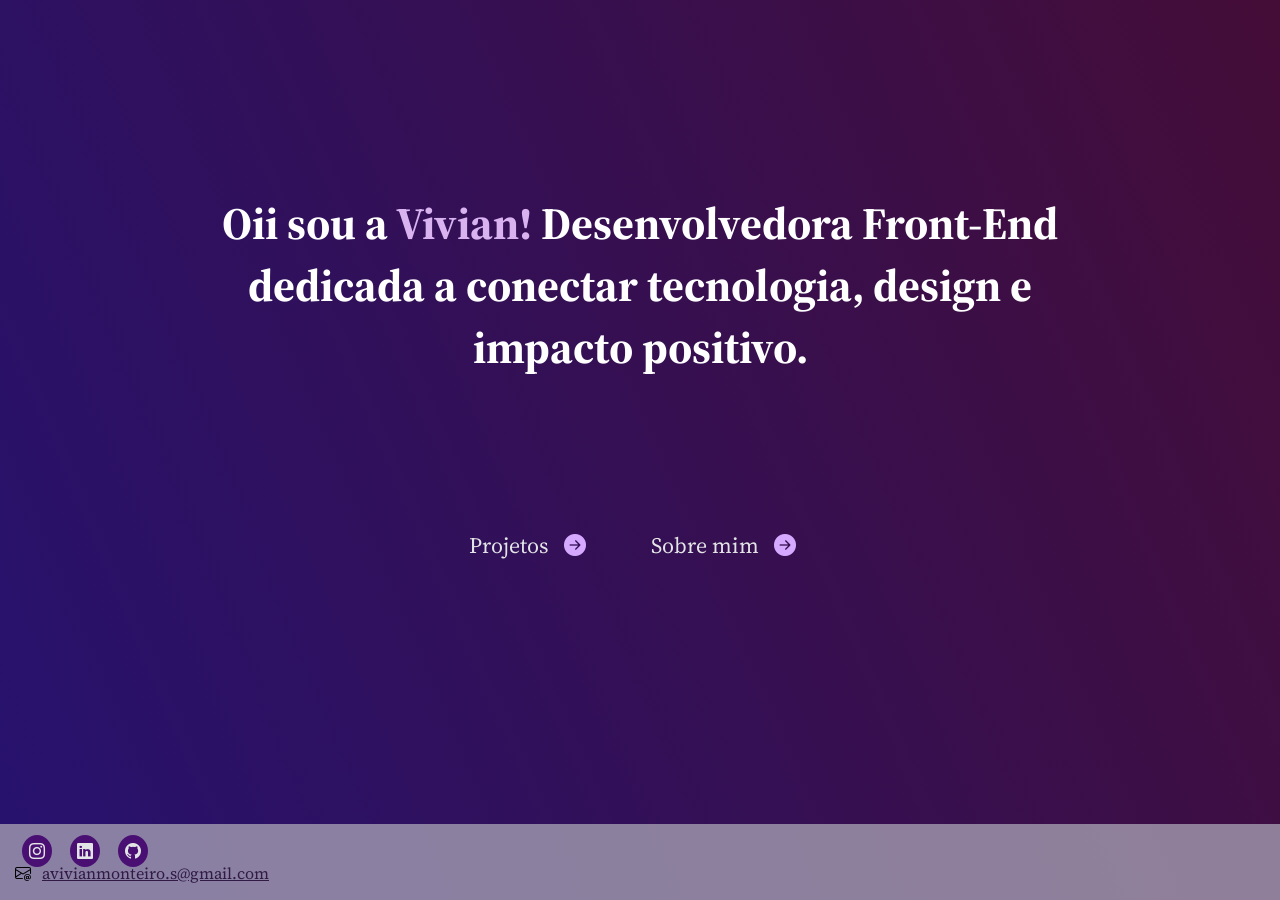
==== index.html @ 0c822752 "Add files via upload" ====
<!DOCTYPE html>
<html lang="en">
<head>
    <meta charset="UTF-8">
    <meta name="viewport" content="width=device-width, initial-scale=1.0">
    <link rel="stylesheet" href="https://cdn.jsdelivr.net/npm/bootstrap-icons@1.13.1/font/bootstrap-icons.min.css">
    <link rel="stylesheet" href="style.css">
    <title>Portifolio</title>
</head>
<body>
    <main>
        <div class="interface">
            
            <div class="title">

            <h1>Oii sou a <span>Vivian!</span> Desenvolvedora Front-End dedicada a conectar tecnologia, design e impacto positivo.</h1>
    </div>
            <div class="links">
                <a href="projetos.html">Projetos<i class="bi bi-arrow-right-circle-fill"></i></a>
                <a href="about.html">Sobre mim<i class="bi bi-arrow-right-circle-fill"></i></a>
            </div>
        </div>
    </main>
    <footer>
        <div class="geral">
            <div class="incons">
               <a href=""> <i class="bi bi-instagram"></i></a>
                <a href=""><i class="bi bi-linkedin"></i></a>
               <a href=""> <i class="bi bi-github"></i></a>
            </div>
            <div class="email">
                <i class="bi bi-envelope-at"></i>
                <a href="">avivianmonteiro.s@gmail.com</a>
            </div></div>
            
    </footer>
</body>
</html>
---- style.css ----
@import url('https://fonts.googleapis.com/css2?family=Source+Serif+4:ital,opsz,wght@0,8..60,200..900;1,8..60,200..900&display=swap');
*{
    margin:0;
    padding: 0;
    border: none;
    box-sizing: border-box;
    font-family: "Source Serif 4", serif;
}
body{
    background: linear-gradient(67deg, rgb(38, 18, 111), rgba(66, 10, 53, 0.99)); 
    display: flex;
    height: 100vh;
    flex-direction: column;
}
.interface{
    padding: 60px 4%;
    margin: 0 auto;
    max-width: 1200px;
}
main{
    flex: 1;
}
.title{
    height: 50vh;
    align-items: center;
    display: flex;
    justify-content: center;

        h1{
            text-align: center;
            font-size: 45px;
            max-width: 950px;
            color: rgb(255, 255, 255);

                span{
                    color: rgb(216, 179, 240);
                }
        }
}
.links{
    align-items: center;
    justify-content: center;
    display: flex;
    padding: 20px 0;
}
.links a{
    color: rgb(227, 228, 230);
    font-size: 22px;
    transition: .2s;
    text-decoration: none;
    padding: 0 25px;

     
        i{
            color:rgb(213, 169, 255);
            padding: 0 15px;
        }
}
a:hover{
    transform: scale(1);
}
footer{
    background-color: rgba(171, 165, 182, 0.753);
    padding: 16px 15px;
}

footer a{
    color: rgb(49, 27, 70);
    padding: 12px 7px;

        i{  
            color: rgb(227, 228, 230);
            background-color: rgb(74, 15, 114);
            padding: 5px 7px; 
            border-radius: 50%;
        }
}
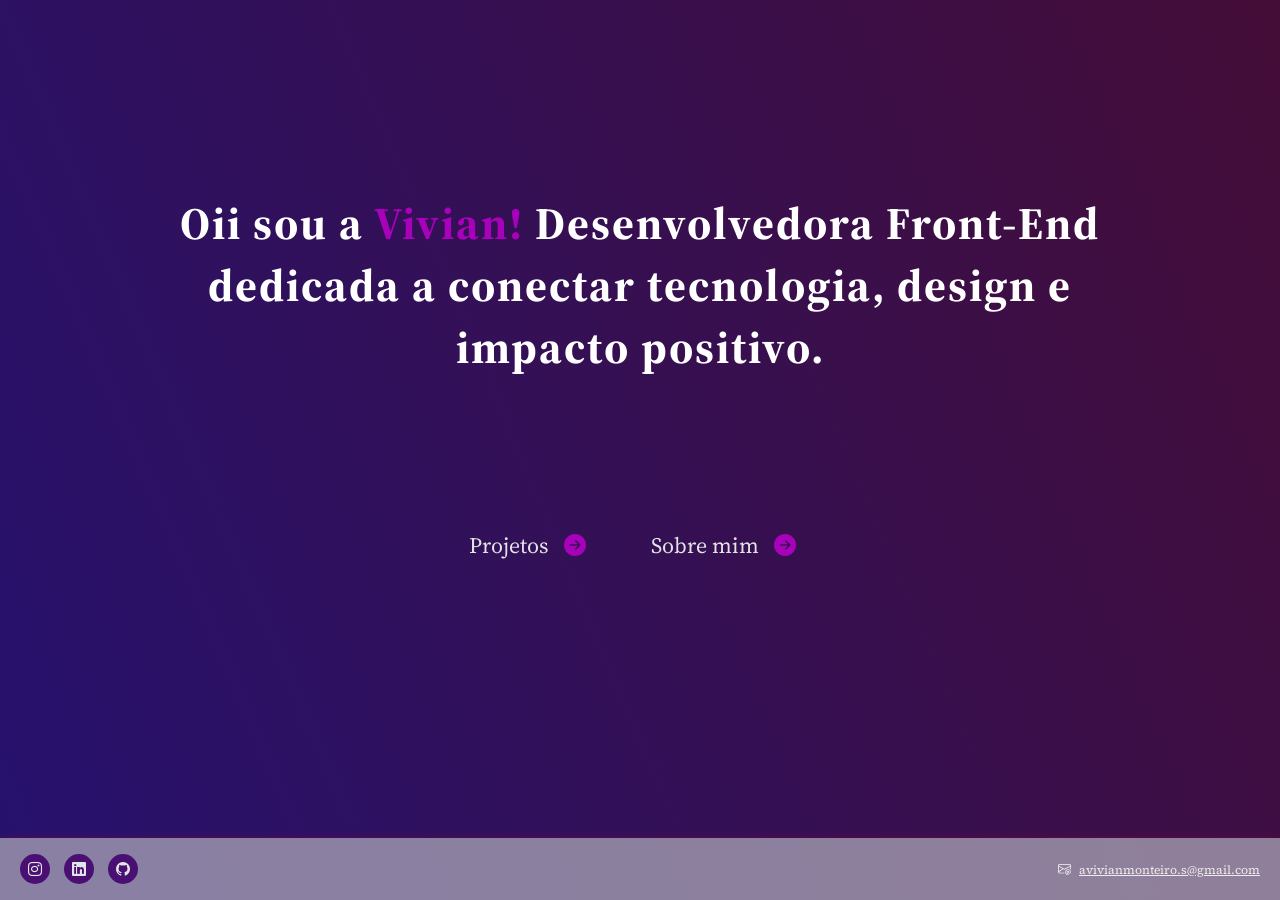
==== commit 9bd09ff2: "modificação foi atualizado e ajeitado os erros" ====
--- a/index.html
+++ b/index.html
@@ -24,14 +24,15 @@
     <footer>
         <div class="geral">
             <div class="incons">
-               <a href=""> <i class="bi bi-instagram"></i></a>
-                <a href=""><i class="bi bi-linkedin"></i></a>
-               <a href=""> <i class="bi bi-github"></i></a>
+               <a href="https://www.instagram.com/vivyzz_?igsh=MW1hNjNmOG9keDFnNQ==" target="_blank"> <i class="bi bi-instagram"></i></a>
+                <a href="https://www.linkedin.com/in/vivian-monteiro-a18587400?utm_source=share_via&utm_content=profile&utm_medium=member_android" target="_blank"><i class="bi bi-linkedin"></i></a>
+               <a href="https://github.com/vih-monteiro" target="_blank"> <i class="bi bi-github"></i></a>
             </div>
             <div class="email">
                 <i class="bi bi-envelope-at"></i>
-                <a href="">avivianmonteiro.s@gmail.com</a>
-            </div></div>
+                <a href="mailto:avivianmonteiro.s@gmail.com">avivianmonteiro.s@gmail.com</a>
+            </div
+            ></div>
             
     </footer>
 </body>
--- a/style.css
+++ b/style.css
@@ -28,12 +28,13 @@
 
         h1{
             text-align: center;
+            letter-spacing: 2px;
             font-size: 45px;
             max-width: 950px;
             color: rgb(255, 255, 255);
 
                 span{
-                    color: rgb(216, 179, 240);
+                    color:  #a701b9;
                 }
         }
 }
@@ -46,32 +47,56 @@
 .links a{
     color: rgb(227, 228, 230);
     font-size: 22px;
-    transition: .2s;
+    transition: .3s;
     text-decoration: none;
     padding: 0 25px;
 
      
         i{
-            color:rgb(213, 169, 255);
+            color: #a701b9;
             padding: 0 15px;
         }
 }
+
 a:hover{
-    transform: scale(1);
+    transform:translateY(-5px);
 }
 footer{
     background-color: rgba(171, 165, 182, 0.753);
+    box-shadow: 2px 0 7px 0  rgba(105, 11, 69, 0.714) ;
     padding: 16px 15px;
 }
 
 footer a{
     color: rgb(49, 27, 70);
-    padding: 12px 7px;
+    padding: 12px 5px;
+    
 
         i{  
             color: rgb(227, 228, 230);
             background-color: rgb(74, 15, 114);
-            padding: 5px 7px; 
-            border-radius: 50%;
+            font-size: 14px;
+            padding: 5px 8px; 
+            border-radius: 50px;
+            display: inline-block;
+            transition: .2s;
         }
 }
+footer a i:hover{
+    transform: scale(1.1);
+    background-color: rgb(89, 48, 128);
+}
+.geral{
+    align-items: center;
+    justify-content:space-between;
+    display: flex;
+}
+.email{
+    color: #f0ecec;
+    font-size: 13px;
+
+        a{
+            color: #f0ecec;
+            font-size: 12px;
+        }
+}
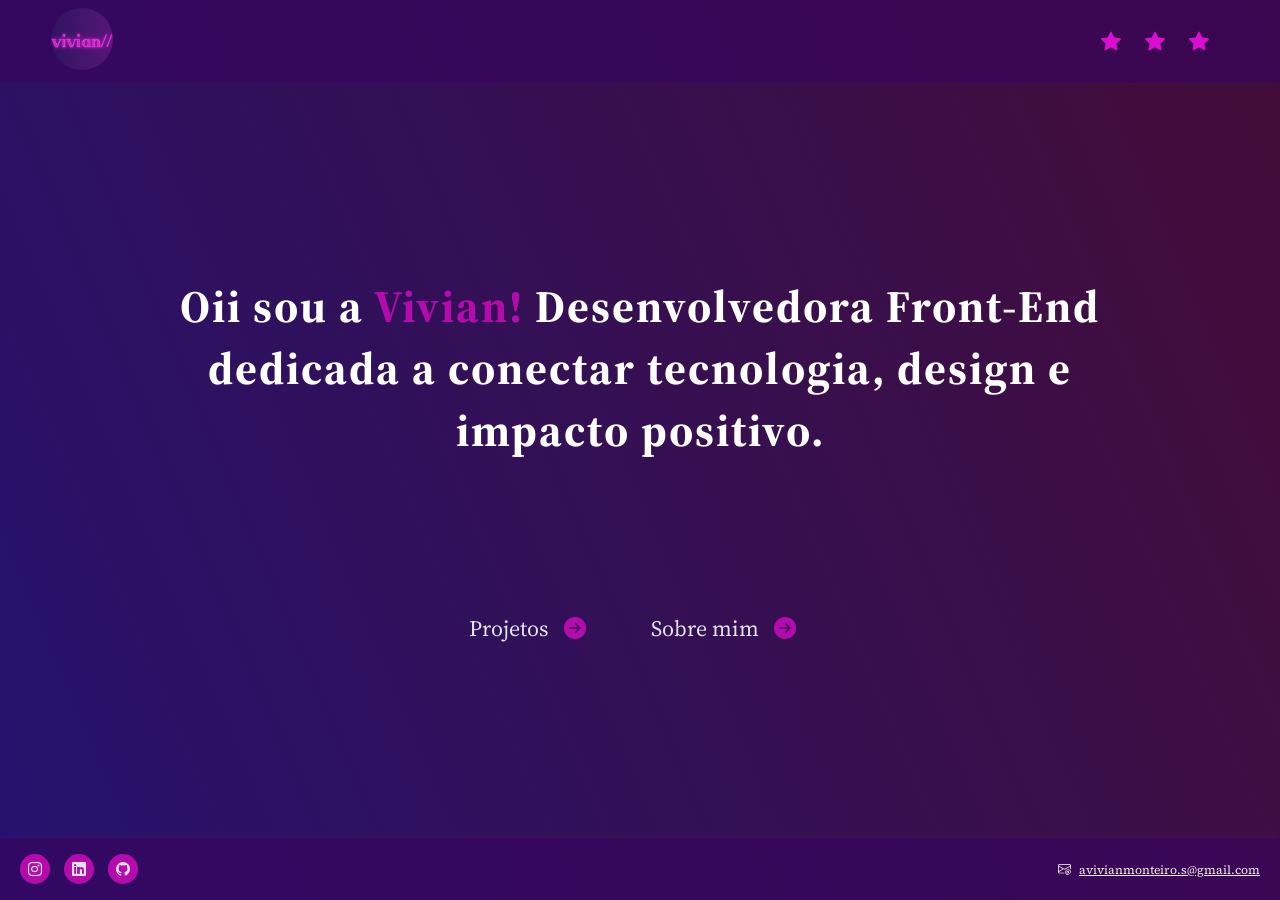
==== commit 3df55959: "index.html header feito" ====
--- a/index.html
+++ b/index.html
@@ -5,9 +5,25 @@
     <meta name="viewport" content="width=device-width, initial-scale=1.0">
     <link rel="stylesheet" href="https://cdn.jsdelivr.net/npm/bootstrap-icons@1.13.1/font/bootstrap-icons.min.css">
     <link rel="stylesheet" href="style.css">
-    <title>Portifolio</title>
+    <title>Portifólio</title>
 </head>
 <body>
+    <header>
+        <nav>
+        <div class="logo">
+            <a href="about.html">
+            <img src="img/vivian.png" alt="">
+        </a>
+        </div>
+        <div class="menu">
+            <ul>
+                <li><a href=""><i class="bi bi-star-fill"></i></a></li>
+                <li><a href=""><i class="bi bi-star-fill"></i></a></li>
+                <li><a href=""><i class="bi bi-star-fill"></i></a></li>
+            </ul>
+        </div>
+        </nav>
+    </header>
     <main>
         <div class="interface">
             
--- a/style.css
+++ b/style.css
@@ -17,6 +17,40 @@
     margin: 0 auto;
     max-width: 1200px;
 }
+header{
+    background-color: rgba(55, 4, 94, 0.653);
+    padding: 8px 4%;
+}
+header .logo{
+    padding: 0;
+    margin: 0;
+}
+header nav{
+    text-decoration: none;
+    display: flex;
+    justify-content: space-between; 
+    align-items: center;
+}
+header nav .menu{
+    list-style: none;
+    display: flex;
+}
+header nav .menu li{
+    display: inline;
+    margin-right: 20px;
+}
+header nav .menu a{
+    color: rgb(218, 13, 208);
+    font-size: 20px;
+    cursor: default;
+}
+
+
+header img{
+    width: 62px;
+    height: auto ;
+    border-radius: 50px;
+}
 main{
     flex: 1;
 }
@@ -34,7 +68,7 @@
             color: rgb(255, 255, 255);
 
                 span{
-                    color:  #a701b9;
+                    color:  rgb(180, 12, 172);
                 }
         }
 }
@@ -53,7 +87,7 @@
 
      
         i{
-            color: #a701b9;
+            color: rgb(180, 12, 172);
             padding: 0 15px;
         }
 }
@@ -62,8 +96,8 @@
     transform:translateY(-5px);
 }
 footer{
-    background-color: rgba(171, 165, 182, 0.753);
-    box-shadow: 2px 0 7px 0  rgba(105, 11, 69, 0.714) ;
+    background-color: rgba(55, 4, 94, 0.653);
+    box-shadow: 2px 0 4px 0 rgba(83, 13, 76, 0.714) ;
     padding: 16px 15px;
 }
 
@@ -74,7 +108,7 @@
 
         i{  
             color: rgb(227, 228, 230);
-            background-color: rgb(74, 15, 114);
+            background-color: rgb(180, 12, 172);
             font-size: 14px;
             padding: 5px 8px; 
             border-radius: 50px;
@@ -100,3 +134,38 @@
             font-size: 12px;
         }
 }
+@media (max-width: 768px) {
+    .title h1{
+            font-size: 25px;
+            
+    }
+    .links{
+    padding: 0 0;
+}
+.links a{
+    font-size: 20px;
+    padding: 0 15px;
+
+     
+        i{
+
+            padding: 0 5px;
+        }
+}
+footer a{
+    padding: 8px 2px;
+    
+
+        i{  
+            font-size: 12px;
+            padding: 5px 8px; 
+        }
+}
+.email{
+    font-size: 10px;
+
+        a{
+            font-size: 10px;
+        }
+}
+}
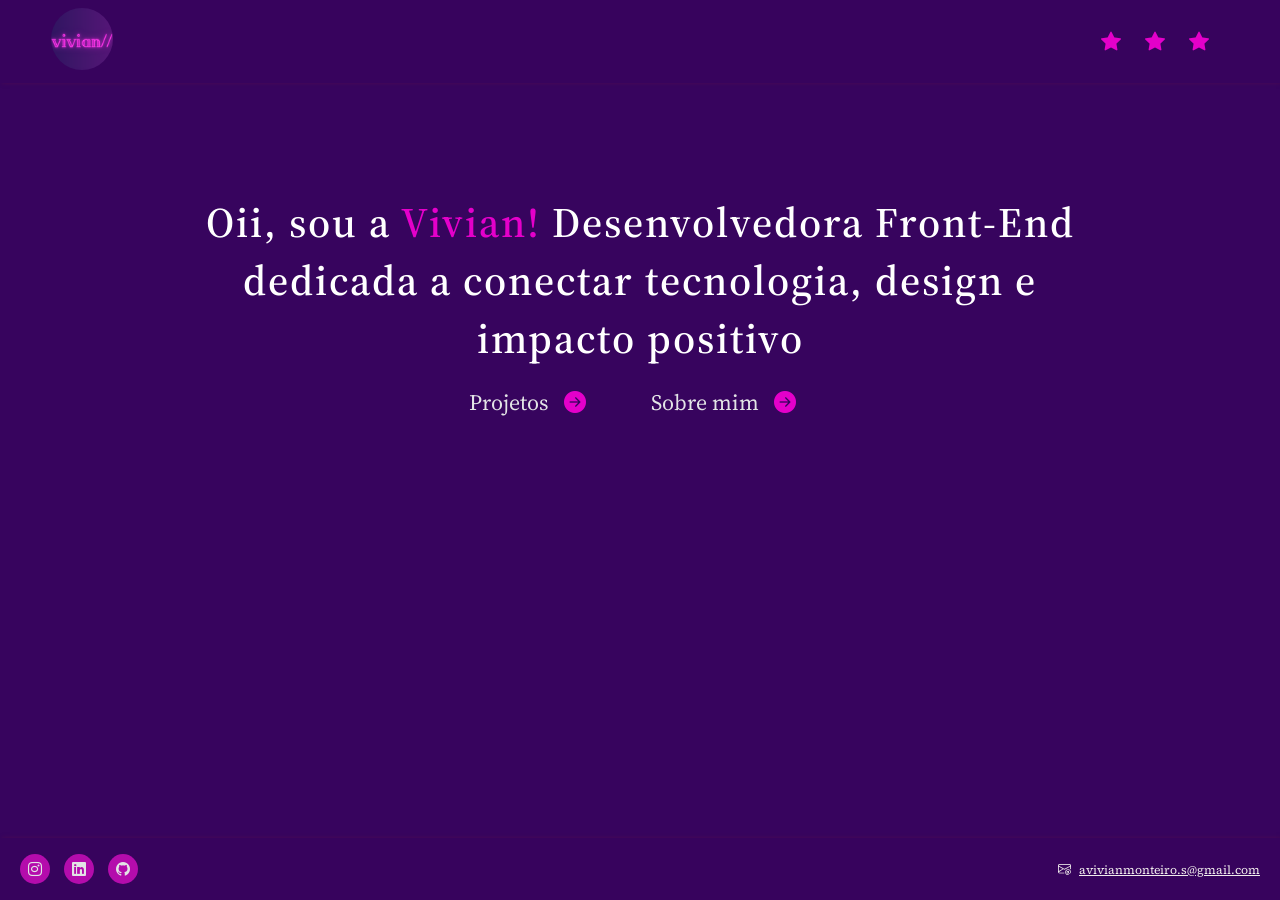
==== commit 416f4f49: "index.html animação" ====
--- a/index.html
+++ b/index.html
@@ -26,11 +26,13 @@
     </header>
     <main>
         <div class="interface">
+            <div class="title">
+                <span></span>
+            </div>
+            <div class="text">
+            <h1>Oii, sou a <span>Vivian!</span> Desenvolvedora Front-End dedicada a conectar tecnologia, design e impacto positivo</h1>
+        </div>
             
-            <div class="title">
-
-            <h1>Oii sou a <span>Vivian!</span> Desenvolvedora Front-End dedicada a conectar tecnologia, design e impacto positivo.</h1>
-    </div>
             <div class="links">
                 <a href="projetos.html">Projetos<i class="bi bi-arrow-right-circle-fill"></i></a>
                 <a href="about.html">Sobre mim<i class="bi bi-arrow-right-circle-fill"></i></a>
--- a/style.css
+++ b/style.css
@@ -1,4 +1,5 @@
 @import url('https://fonts.googleapis.com/css2?family=Source+Serif+4:ital,opsz,wght@0,8..60,200..900;1,8..60,200..900&display=swap');
+
 *{
     margin:0;
     padding: 0;
@@ -6,56 +7,65 @@
     box-sizing: border-box;
     font-family: "Source Serif 4", serif;
 }
+
 body{
-    background: linear-gradient(67deg, rgb(38, 18, 111), rgba(66, 10, 53, 0.99)); 
+    background-color:rgb(55, 4, 94); 
     display: flex;
     height: 100vh;
     flex-direction: column;
 }
+
 .interface{
     padding: 60px 4%;
     margin: 0 auto;
     max-width: 1200px;
 }
+
 header{
     background-color: rgba(55, 4, 94, 0.653);
+    box-shadow: 2px 0 4px 0 rgba(83, 13, 76, 0.714) ;
     padding: 8px 4%;
 }
+
 header .logo{
     padding: 0;
     margin: 0;
 }
+
 header nav{
     text-decoration: none;
     display: flex;
     justify-content: space-between; 
     align-items: center;
 }
+
 header nav .menu{
     list-style: none;
     display: flex;
 }
+
 header nav .menu li{
     display: inline;
     margin-right: 20px;
 }
+
 header nav .menu a{
-    color: rgb(218, 13, 208);
+    color: rgb(228, 0, 202);
     font-size: 20px;
     cursor: default;
 }
-
 
 header img{
     width: 62px;
     height: auto ;
     border-radius: 50px;
 }
+
 main{
     flex: 1;
 }
-.title{
-    height: 50vh;
+
+.text{
     align-items: center;
     display: flex;
     justify-content: center;
@@ -63,15 +73,84 @@
         h1{
             text-align: center;
             letter-spacing: 2px;
-            font-size: 45px;
+            font-size: 42px;
+            font-weight: 530;
             max-width: 950px;
             color: rgb(255, 255, 255);
 
                 span{
-                    color:  rgb(180, 12, 172);
+                    color: rgb(228, 0, 202);
                 }
         }
-}
+    }
+
+/*Animação*/
+
+.title{
+    text-shadow: 2px 0 5px rgb(218, 0, 252);
+    text-align: center;
+    font-weight: 700;
+    font-size: 44px;
+    padding: 25px 0;
+    
+}
+
+span{
+    position: relative;
+}
+
+@keyframes mytext{
+    0%,20%{
+        content: "Transformando ideias reais.";
+    }
+    21%,40%{
+        content: "Curiosa por desafios.";
+    }
+    41%,60%{
+        content: "Em constante evolução.";
+    }
+    61%,80%{
+        content: "Detalhes fazem diferença.";
+    }
+    81%,100%{
+        content: "Bem-vindo :)";
+    }
+    
+}
+.title span::before{
+    content: "";
+    color: rgb(228, 4, 206);
+    animation: mytext 20s infinite;
+}
+
+.title span::after{
+    content: "";
+    position: absolute;
+    height: 100%;
+    border-left: 2px solid rgb(245, 245, 245);
+    right: -10px;
+    animation: digitador .8s infinite, digita 20s steps(15) infinite;
+    width: calc(100% + 15px);
+    background-color: rgb(55, 4, 94);
+}
+
+@keyframes digita{
+    10%, 15%, 30%, 35%, 50%, 55%, 70%, 75%, 90%, 95%{
+        width: 0;
+    }
+    5%, 20%, 25%, 40%, 45%, 60%, 65%, 80%, 85%{
+        width:  calc(100% + 15px);
+    }
+}
+
+@keyframes digitador{
+    0%{
+        border-left: 2px solid rgb(55, 4, 94);
+    }
+}
+
+/*fim da animação*/
+
 .links{
     align-items: center;
     justify-content: center;
@@ -87,7 +166,7 @@
 
      
         i{
-            color: rgb(180, 12, 172);
+            color: rgb(228, 0, 202);
             padding: 0 15px;
         }
 }
@@ -96,6 +175,7 @@
     transform:translateY(-5px);
 }
 footer{
+    
     background-color: rgba(55, 4, 94, 0.653);
     box-shadow: 2px 0 4px 0 rgba(83, 13, 76, 0.714) ;
     padding: 16px 15px;
@@ -135,16 +215,28 @@
         }
 }
 @media (max-width: 768px) {
-    .title h1{
-            font-size: 25px;
+    .text h1{
+            padding: 10px 0;
+            font-size: 22px;
             
     }
+    header nav .menu a{
+        font-size: 16px;
+}
+
+
+    .interface{
+        padding: 80px 8%;
+        margin: 0 auto;
+        max-width: 1200px;
+}
+    
     .links{
-    padding: 0 0;
+        padding: 12px 0;
 }
 .links a{
     font-size: 20px;
-    padding: 0 15px;
+    padding: 10px 15px;
 
      
         i{
@@ -153,7 +245,7 @@
         }
 }
 footer a{
-    padding: 8px 2px;
+    padding: 4px 2px;
     
 
         i{  
@@ -168,4 +260,8 @@
             font-size: 10px;
         }
 }
+.title{
+    font-size: 25px;
+    
+}
 }
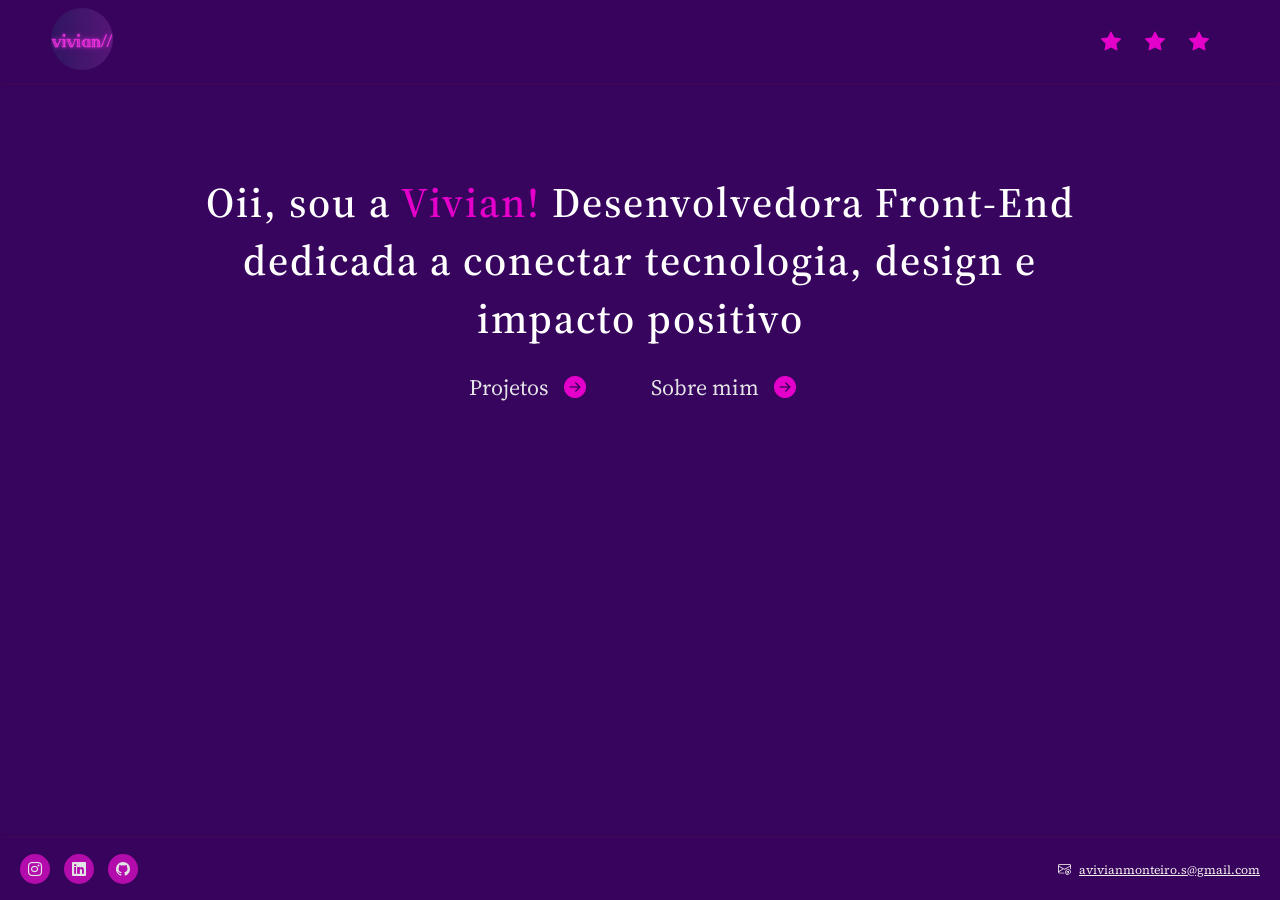
==== commit 6e947585: "about.css mobile feito" ====
--- a/index.html
+++ b/index.html
@@ -1,5 +1,5 @@
 <!DOCTYPE html>
-<html lang="en">
+<html lang="pt-br">
 <head>
     <meta charset="UTF-8">
     <meta name="viewport" content="width=device-width, initial-scale=1.0">
--- a/style.css
+++ b/style.css
@@ -11,12 +11,12 @@
 body{
     background-color:rgb(55, 4, 94); 
     display: flex;
-    height: 100vh;
+    min-height: 100vh;
     flex-direction: column;
 }
 
 .interface{
-    padding: 60px 4%;
+    padding: 40px 4%;
     margin: 0 auto;
     max-width: 1200px;
 }
@@ -155,7 +155,7 @@
     align-items: center;
     justify-content: center;
     display: flex;
-    padding: 20px 0;
+    padding: 25px 0;
 }
 .links a{
     color: rgb(227, 228, 230);
@@ -215,6 +215,10 @@
         }
 }
 @media (max-width: 768px) {
+    body{
+        min-height: 100dvh;
+    }
+
     .text h1{
             padding: 10px 0;
             font-size: 22px;
@@ -232,10 +236,10 @@
 }
     
     .links{
-        padding: 12px 0;
+        padding: 20px 0;
 }
 .links a{
-    font-size: 20px;
+    font-size: 17px;
     padding: 10px 15px;
 
      
@@ -244,8 +248,12 @@
             padding: 0 5px;
         }
 }
+
+footer{
+    padding: 20px 4%;
+}
 footer a{
-    padding: 4px 2px;
+    padding: 8px 4px;
     
 
         i{  
@@ -257,11 +265,11 @@
     font-size: 10px;
 
         a{
-            font-size: 10px;
+            font-size: 8px;
         }
 }
 .title{
-    font-size: 25px;
+    font-size: 23px;
     
 }
 }
